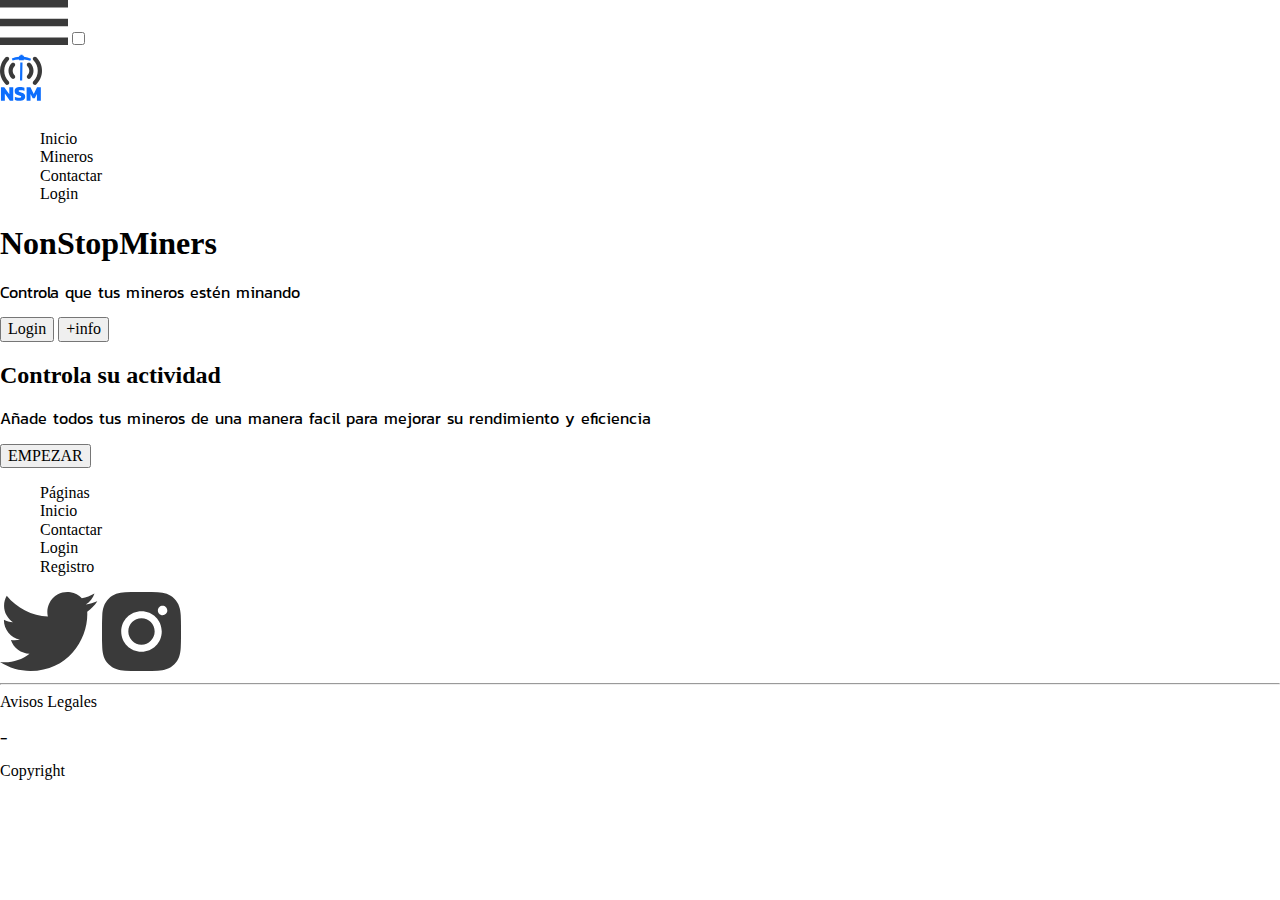
==== index.html @ 20ef50f5 "Maquetación de incio y contactar + variables" ====
<!DOCTYPE html>
<html lang="en">
  <head>
    <meta charset="UTF-8" />
    <meta http-equiv="X-UA-Compatible" content="IE=edge" />
    <meta name="viewport" content="width=device-width, initial-scale=1.0" />
    <title>Document</title>
    <link rel="stylesheet" href="style.css" />
  </head>
  <body>
    <!-- HEADER -->
    <header>
        <!-- Menu Horizontal -->
      <nav class="menuHori">
        <ul>
          <li class="icono iconoMenuMineros vip">
            <img src="./img/GPU.svg" alt="Icono de una gpu" />
            <p>MINEROS</p>
          </li>
          <li class="icono logoHori">
            <img src="./img/LogotipoHorizontallogo.svg" alt="Logo" />
          </li>
          <li class="icono iconoMenuCont">
            <img src="./img/Contact.svg" alt="Icono de contactar" />
            <p>Contactar</p>
          </li>
          <li class="icono iconoMenuUsr">
            <img src="./img/Usr.svg" alt="Icono de usuario" />
            <p>Login</p>
            <p class="vip">Cuenta</p>
          </li>
        </ul>
      </nav>
      <!-- Menu Movil -->
      <nav class="menuMovil">
        <img class="icono iconoHamb" src="./img/Hamb.svg" alt="icon de Hamburguesa"/>
        <input type="checkbox">
      </nav>
      <img class="logoMovil" src="./img/LogotipoHorizontallogo.svg" alt="logo"/>
      <!-- Menu escondido movil -->
      <section class="menuDesplegable">
          <ul>
              <li class="textMenuDesplegable"><a href="index.html">Inicio</a></li>
              <li class="vip textMenuDesplegable"><a href="mineros.html">Mineros</a></li>
              <li class="textMenuDesplegable"><a href="contactar.html">Contactar</a></li>
              <li class="textMenuDesplegable"><a href="login.html">Login</a></li>
          </ul>
      </section>
    </header>
    <!-- MAIN -->
    <main>
        <!-- Contenedor Principal -->
        <section class="contenedorPrincipal">
            <h1>NonStopMiners</h1>
            <p>Controla que tus mineros estén minando</p>
            <a href="login.html"><button class="BotonAzul">Login</button></a>
            <a href=""><button class="botonBlanco">+info</button></a>
        </section>
        <!-- Contenedor que contiene la explicación del servicio -->
        <section class="contenedorExplicacion">
            <h2>Controla su actividad</h2>
            <p>Añade todos tus mineros de una manera facil para mejorar su rendimiento y eficiencia</p>
            <button class="botonBlanco">EMPEZAR</button>
        </section>
    </main>
    <!-- Footer -->
    <footer>
        <!-- MAPA -->
        <ul>
            <li class="negrita">Páginas</li>
            <li><a href="index.html">Inicio</a></li>
            <li><a href="contactar.html">Contactar</a></li>
            <li><a href="login.html">Login</a></li>
            <li><a href="registro.html">Registro</a></li>
        </ul>
        <!-- rrss -->
        <img src="./img/Twt.svg" alt="Logo Twitter">
        <img src="./img/Ins.svg" alt="Logo Instagram">
        <!-- Avisos + copy -->
        <hr>
        <a href="">Avisos Legales</a>
        <p>-</p>
        <a href="">Copyright</a>
    </footer>
  </body>
</html>
---- style.css ----
/* CSS MODULAR */

@import "./css/normalize.css";
@import "./css/reset.css";

@import "./css/color.css";
@import "./css/tipografia.css";
@import "./css/grid.css";
@import "./css/layout.css";
@import "./css/mediaquery.css";
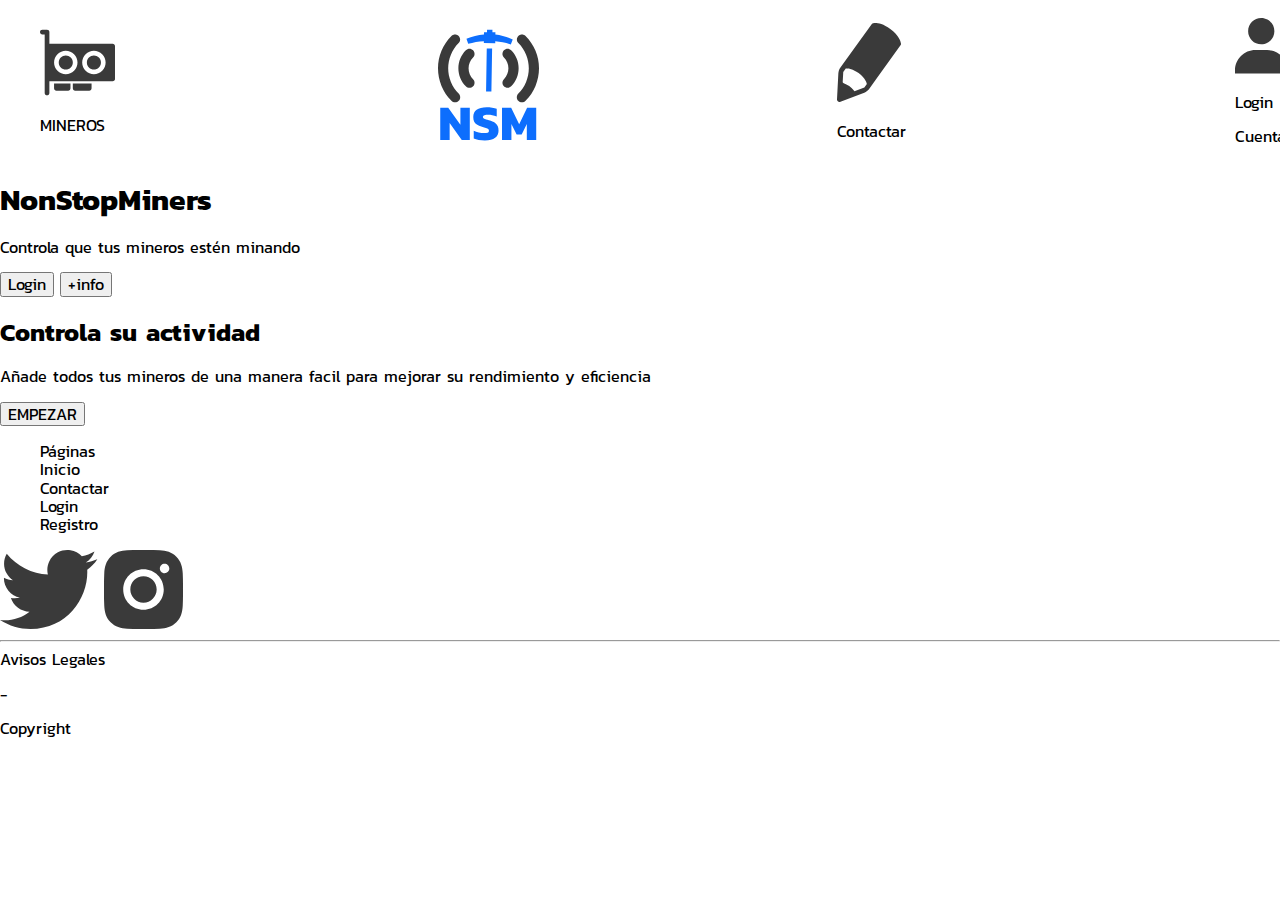
==== commit ddb89c62: "Menu Desplegable" ====
--- a/index.html
+++ b/index.html
@@ -4,14 +4,14 @@
     <meta charset="UTF-8" />
     <meta http-equiv="X-UA-Compatible" content="IE=edge" />
     <meta name="viewport" content="width=device-width, initial-scale=1.0" />
-    <title>Document</title>
+    <title>Inicio</title>
     <link rel="stylesheet" href="style.css" />
   </head>
   <body>
     <!-- HEADER -->
     <header>
-        <!-- Menu Horizontal -->
-      <nav class="menuHori">
+      <!-- Menu Horizontal -->
+      <nav class="menu menuHori">
         <ul>
           <li class="icono iconoMenuMineros vip">
             <img src="./img/GPU.svg" alt="Icono de una gpu" />
@@ -32,55 +32,81 @@
         </ul>
       </nav>
       <!-- Menu Movil -->
-      <nav class="menuMovil">
-        <img class="icono iconoHamb" src="./img/Hamb.svg" alt="icon de Hamburguesa"/>
-        <input type="checkbox">
+      <nav class="menu menuMovil">
+        <section class="menuHamb">
+          <label for="click">
+            <img
+              class="icono iconoHamb"
+              src="./img/Hamb.svg"
+              alt="icon de Hamburguesa"
+          /></label>
+          <input id="click" type="checkbox" class="activadorMenuDesplegable" />
+
+          <!-- Menu escondido movil -->
+          <section class="menuDesplegable">
+            <ul>
+              <li class="textMenuDesplegable">
+                <a href="index.html">Inicio</a>
+              </li>
+              <li class="vip textMenuDesplegable">
+                <a href="mineros.html">Mineros</a>
+              </li>
+              <li class="textMenuDesplegable">
+                <a href="contactar.html">Contactar</a>
+              </li>
+              <li class="textMenuDesplegable">
+                <a href="login.html">Login</a>
+              </li>
+            </ul>
+          </section>
+        </section>
+        <section class="sectionLogo">
+          <img
+            class="logoMovil"
+            src="./img/LogotipoHorizontallogo.svg"
+            alt="logo"
+          />
+        </section>
+        <section class="vacio"></section>
       </nav>
-      <img class="logoMovil" src="./img/LogotipoHorizontallogo.svg" alt="logo"/>
-      <!-- Menu escondido movil -->
-      <section class="menuDesplegable">
-          <ul>
-              <li class="textMenuDesplegable"><a href="index.html">Inicio</a></li>
-              <li class="vip textMenuDesplegable"><a href="mineros.html">Mineros</a></li>
-              <li class="textMenuDesplegable"><a href="contactar.html">Contactar</a></li>
-              <li class="textMenuDesplegable"><a href="login.html">Login</a></li>
-          </ul>
-      </section>
     </header>
     <!-- MAIN -->
     <main>
-        <!-- Contenedor Principal -->
-        <section class="contenedorPrincipal">
-            <h1>NonStopMiners</h1>
-            <p>Controla que tus mineros estén minando</p>
-            <a href="login.html"><button class="BotonAzul">Login</button></a>
-            <a href=""><button class="botonBlanco">+info</button></a>
-        </section>
-        <!-- Contenedor que contiene la explicación del servicio -->
-        <section class="contenedorExplicacion">
-            <h2>Controla su actividad</h2>
-            <p>Añade todos tus mineros de una manera facil para mejorar su rendimiento y eficiencia</p>
-            <button class="botonBlanco">EMPEZAR</button>
-        </section>
+      <!-- Contenedor Principal -->
+      <section class="contenedorPrincipal">
+        <h1>NonStopMiners</h1>
+        <p>Controla que tus mineros estén minando</p>
+        <a href="login.html"><button class="BotonAzul">Login</button></a>
+        <a href=""><button class="botonBlanco">+info</button></a>
+      </section>
+      <!-- Contenedor que contiene la explicación del servicio -->
+      <section class="contenedorExplicacion">
+        <h2>Controla su actividad</h2>
+        <p>
+          Añade todos tus mineros de una manera facil para mejorar su
+          rendimiento y eficiencia
+        </p>
+        <button class="botonBlanco">EMPEZAR</button>
+      </section>
     </main>
     <!-- Footer -->
     <footer>
-        <!-- MAPA -->
-        <ul>
-            <li class="negrita">Páginas</li>
-            <li><a href="index.html">Inicio</a></li>
-            <li><a href="contactar.html">Contactar</a></li>
-            <li><a href="login.html">Login</a></li>
-            <li><a href="registro.html">Registro</a></li>
-        </ul>
-        <!-- rrss -->
-        <img src="./img/Twt.svg" alt="Logo Twitter">
-        <img src="./img/Ins.svg" alt="Logo Instagram">
-        <!-- Avisos + copy -->
-        <hr>
-        <a href="">Avisos Legales</a>
-        <p>-</p>
-        <a href="">Copyright</a>
+      <!-- MAPA -->
+      <ul>
+        <li class="negrita">Páginas</li>
+        <li><a href="index.html">Inicio</a></li>
+        <li><a href="contactar.html">Contactar</a></li>
+        <li><a href="login.html">Login</a></li>
+        <li><a href="registro.html">Registro</a></li>
+      </ul>
+      <!-- rrss -->
+      <img src="./img/Twt.svg" alt="Logo Twitter" />
+      <img src="./img/Ins.svg" alt="Logo Instagram" />
+      <!-- Avisos + copy -->
+      <hr />
+      <a href="">Avisos Legales</a>
+      <p>-</p>
+      <a href="">Copyright</a>
     </footer>
   </body>
 </html>
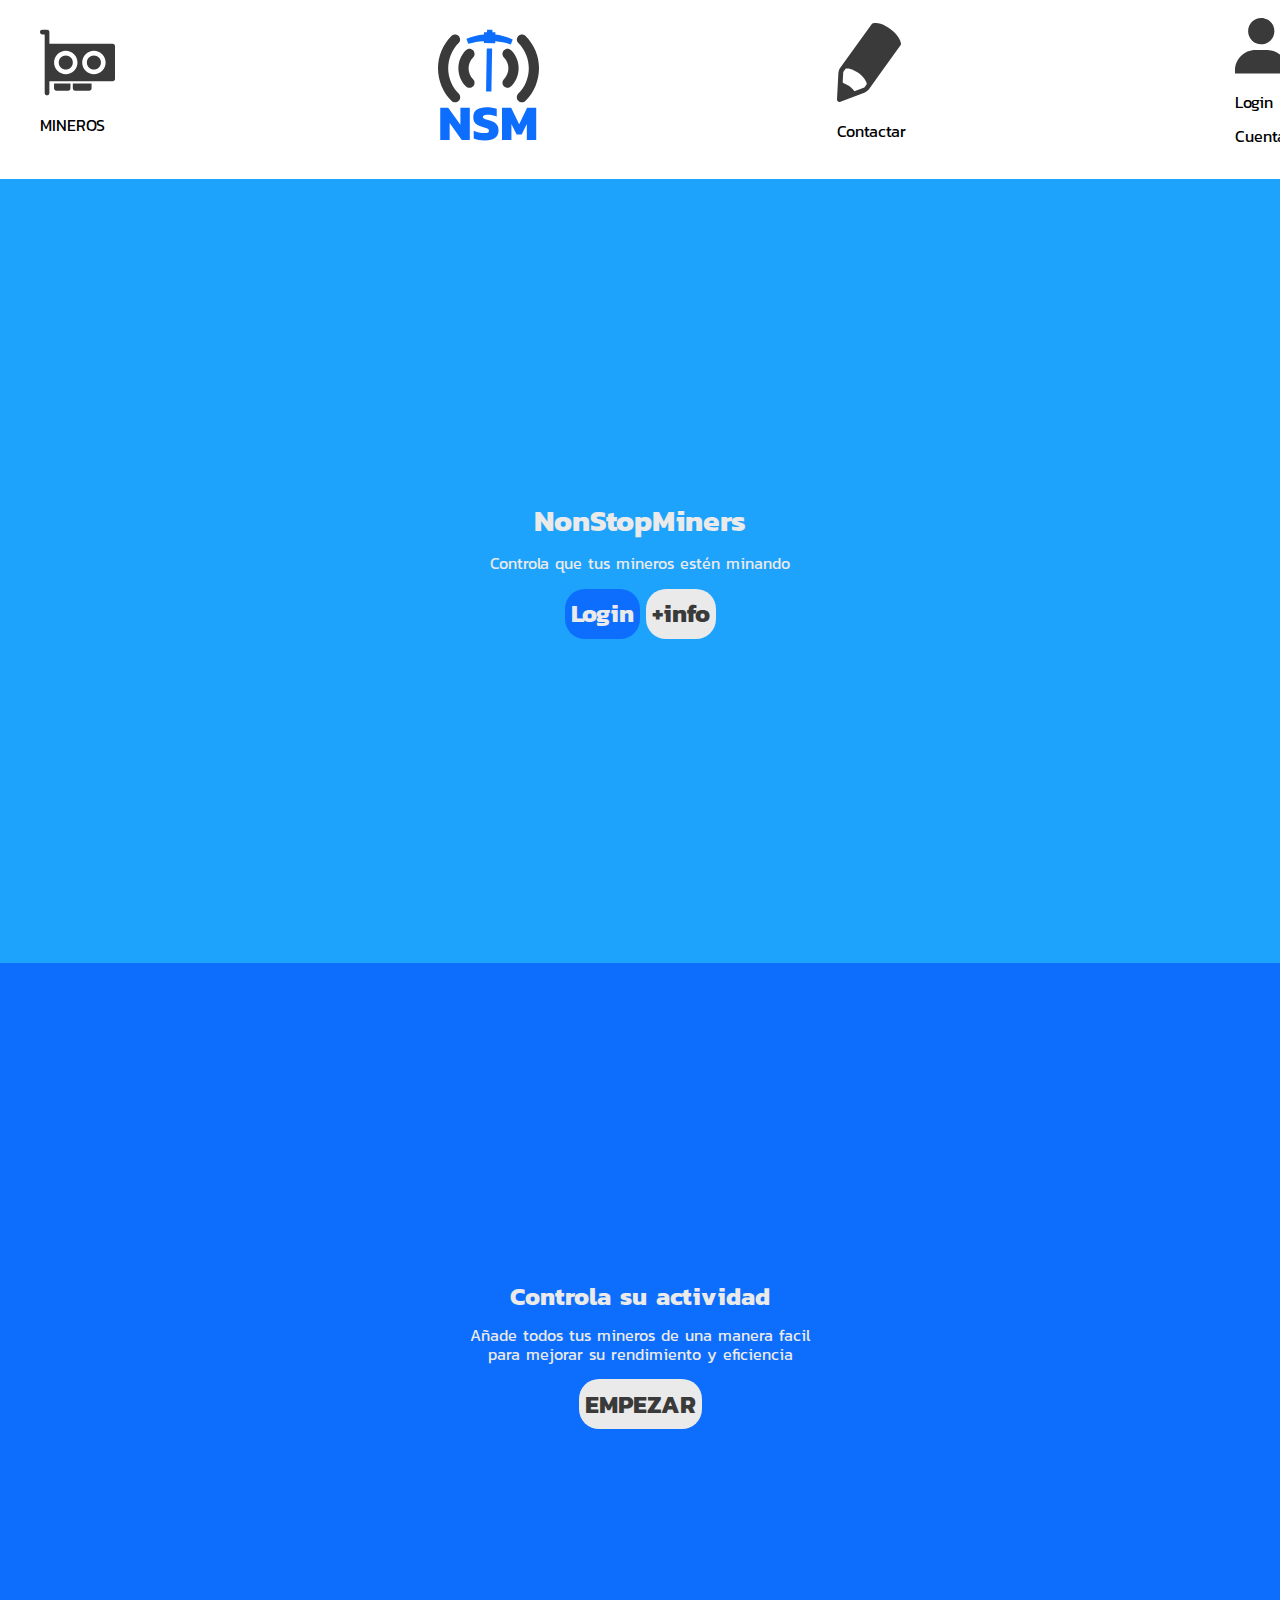
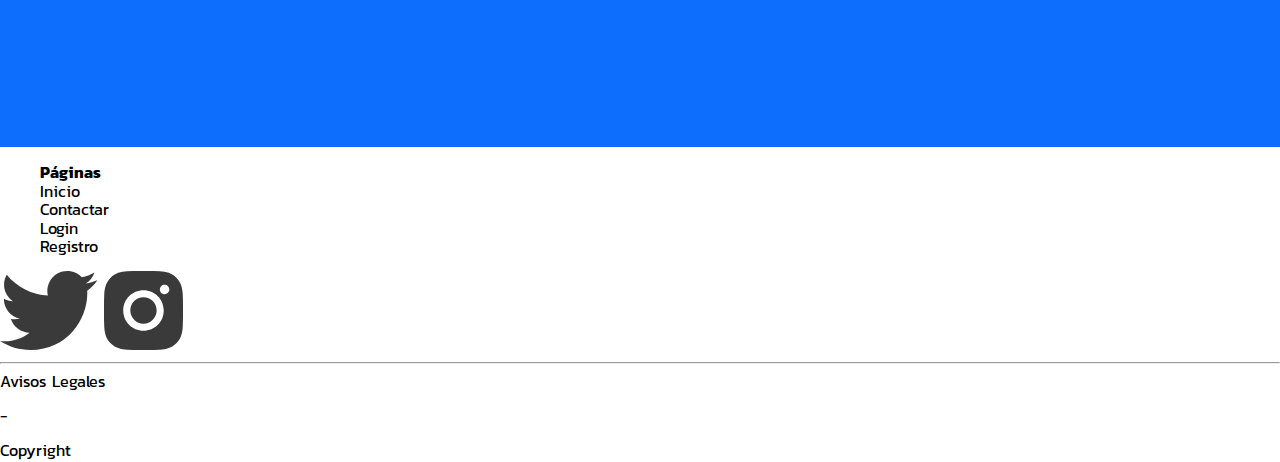
==== commit 45fa3e9e: "Cambios menu desp, sect Prin y sect Expl" ====
--- a/index.html
+++ b/index.html
@@ -45,16 +45,16 @@
           <!-- Menu escondido movil -->
           <section class="menuDesplegable">
             <ul>
-              <li class="textMenuDesplegable">
+              <li>
                 <a href="index.html">Inicio</a>
               </li>
-              <li class="vip textMenuDesplegable">
+              <li>
                 <a href="mineros.html">Mineros</a>
               </li>
-              <li class="textMenuDesplegable">
+              <li>
                 <a href="contactar.html">Contactar</a>
               </li>
-              <li class="textMenuDesplegable">
+              <li>
                 <a href="login.html">Login</a>
               </li>
             </ul>
@@ -72,17 +72,19 @@
     </header>
     <!-- MAIN -->
     <main>
-      <!-- Contenedor Principal -->
-      <section class="contenedorPrincipal">
-        <h1>NonStopMiners</h1>
-        <p>Controla que tus mineros estén minando</p>
-        <a href="login.html"><button class="BotonAzul">Login</button></a>
-        <a href=""><button class="botonBlanco">+info</button></a>
+      <!-- Section Principal -->
+      <section class="sectionPrincipal">
+        <h1 class="blanco">NonStopMiners</h1>
+        <p class="blanco">Controla que tus mineros estén minando</p>
+        <section class="sectionBotonesPrincipal">
+          <a href="login.html"><button class="botonAzul">Login</button></a>
+          <a href=""><button class="botonBlanco">+info</button></a>
+        </section>
       </section>
-      <!-- Contenedor que contiene la explicación del servicio -->
-      <section class="contenedorExplicacion">
-        <h2>Controla su actividad</h2>
-        <p>
+      <!-- Section que contiene la explicación del servicio -->
+      <section class="sectionExplicacion blanco">
+        <h2 class="blanco">Controla su actividad</h2>
+        <p class="blanco">
           Añade todos tus mineros de una manera facil para mejorar su
           rendimiento y eficiencia
         </p>
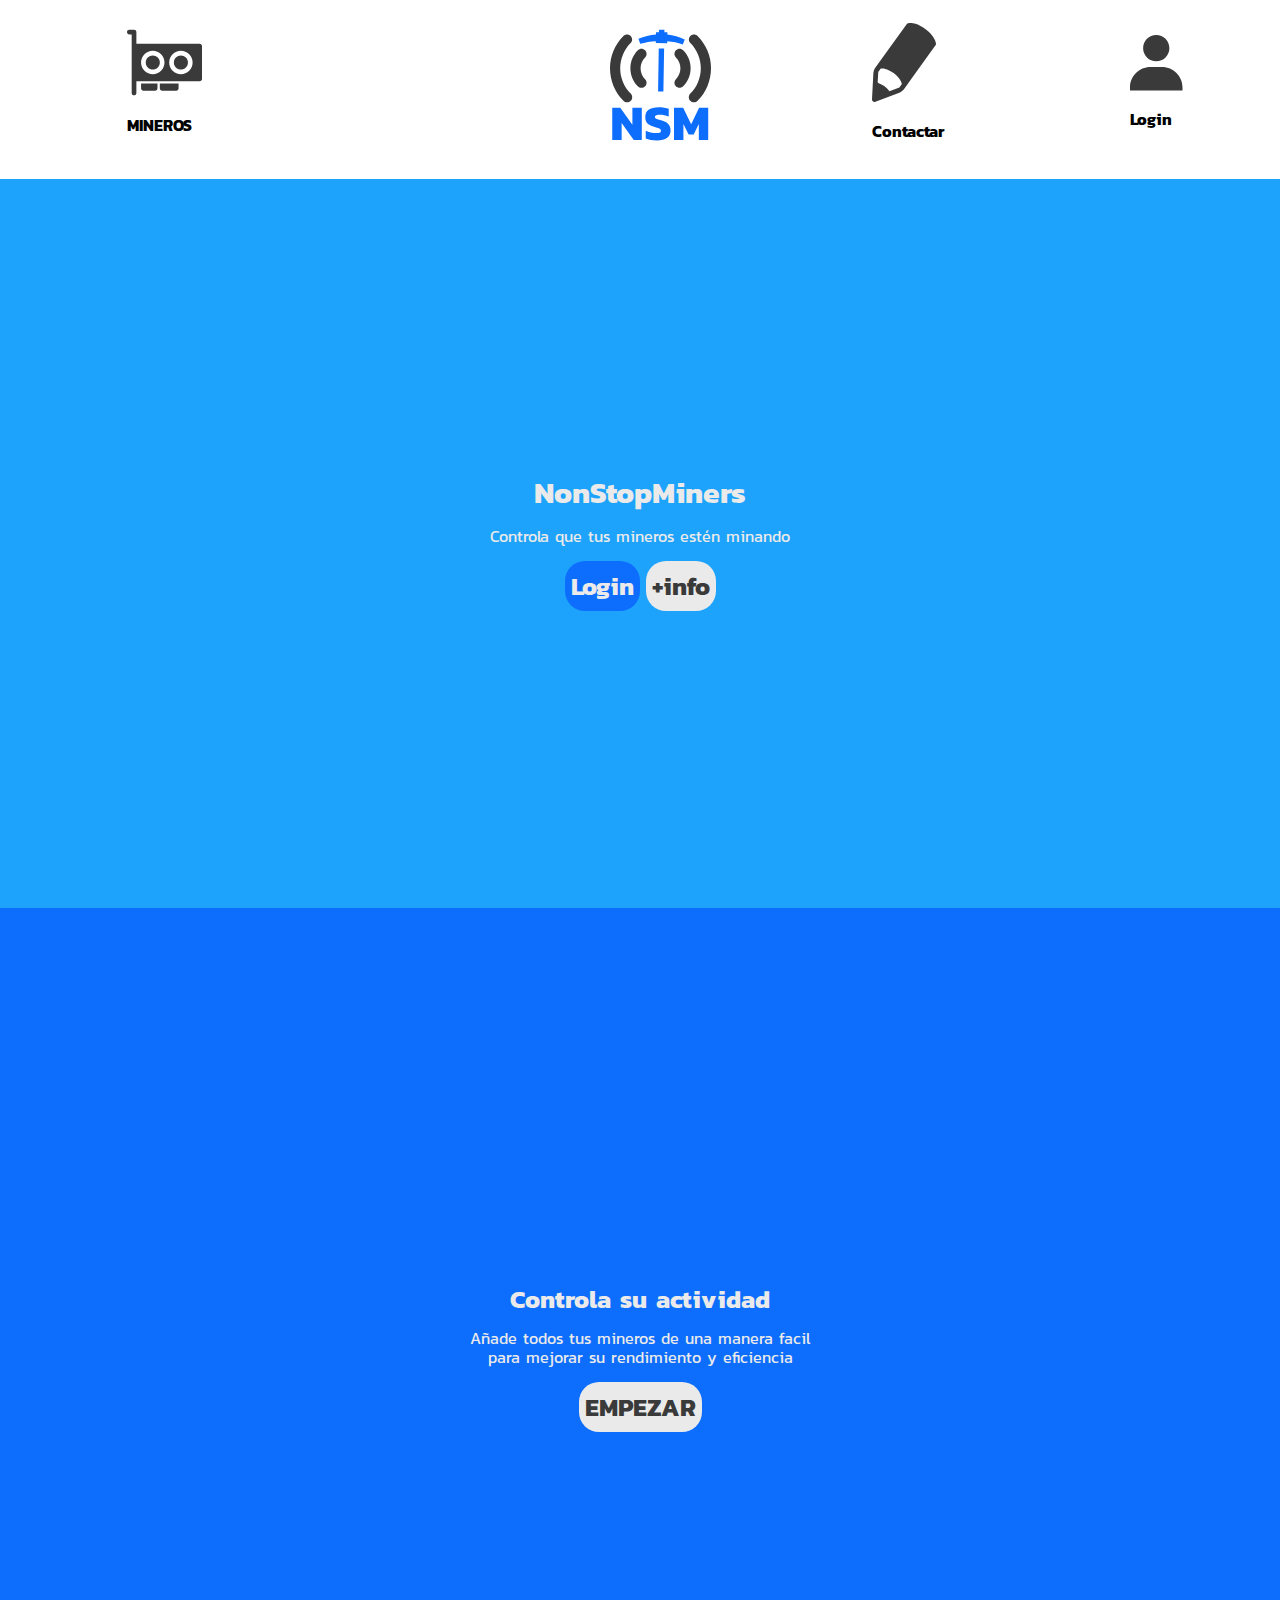
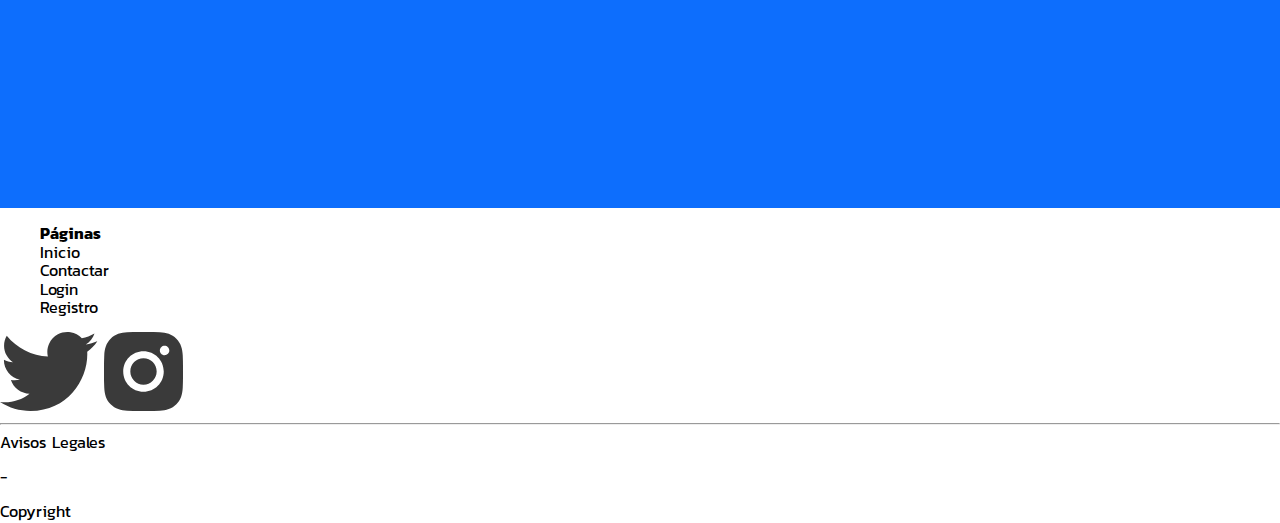
==== commit 76b9510f: "Cambios varios" ====
--- a/index.html
+++ b/index.html
@@ -14,20 +14,29 @@
       <nav class="menu menuHori">
         <ul>
           <li class="icono iconoMenuMineros vip">
-            <img src="./img/GPU.svg" alt="Icono de una gpu" />
-            <p>MINEROS</p>
+            <a href="mineros.html">
+              <img src="./img/GPU.svg" alt="Icono de una gpu" />
+              <p class="negrita">MINEROS</p>
+            </a>
           </li>
+          <li class="vacio"></li>
           <li class="icono logoHori">
-            <img src="./img/LogotipoHorizontallogo.svg" alt="Logo" />
+            <a href="index.html">
+              <img src="./img/LogotipoHorizontallogo.svg" alt="Logo" />
+            </a>
           </li>
           <li class="icono iconoMenuCont">
-            <img src="./img/Contact.svg" alt="Icono de contactar" />
-            <p>Contactar</p>
+            <a href="contactar.html">
+              <img src="./img/Contact.svg" alt="Icono de contactar" />
+              <p class="negrita">Contactar</p>
+            </a>
           </li>
           <li class="icono iconoMenuUsr">
-            <img src="./img/Usr.svg" alt="Icono de usuario" />
-            <p>Login</p>
-            <p class="vip">Cuenta</p>
+            <a href="login.html">
+              <img src="./img/Usr.svg" alt="Icono de usuario" />
+              <p class="negrita">Login</p>
+              <!-- <p class="vip negrita">Cuenta</p> -->
+            </a>
           </li>
         </ul>
       </nav>
@@ -78,11 +87,13 @@
         <p class="blanco">Controla que tus mineros estén minando</p>
         <section class="sectionBotonesPrincipal">
           <a href="login.html"><button class="botonAzul">Login</button></a>
-          <a href=""><button class="botonBlanco">+info</button></a>
+          <a class="masInfo" href="#se"
+            ><button class="botonBlanco">+info</button></a
+          >
         </section>
       </section>
       <!-- Section que contiene la explicación del servicio -->
-      <section class="sectionExplicacion blanco">
+      <section id="se" class="sectionExplicacion blanco">
         <h2 class="blanco">Controla su actividad</h2>
         <p class="blanco">
           Añade todos tus mineros de una manera facil para mejorar su
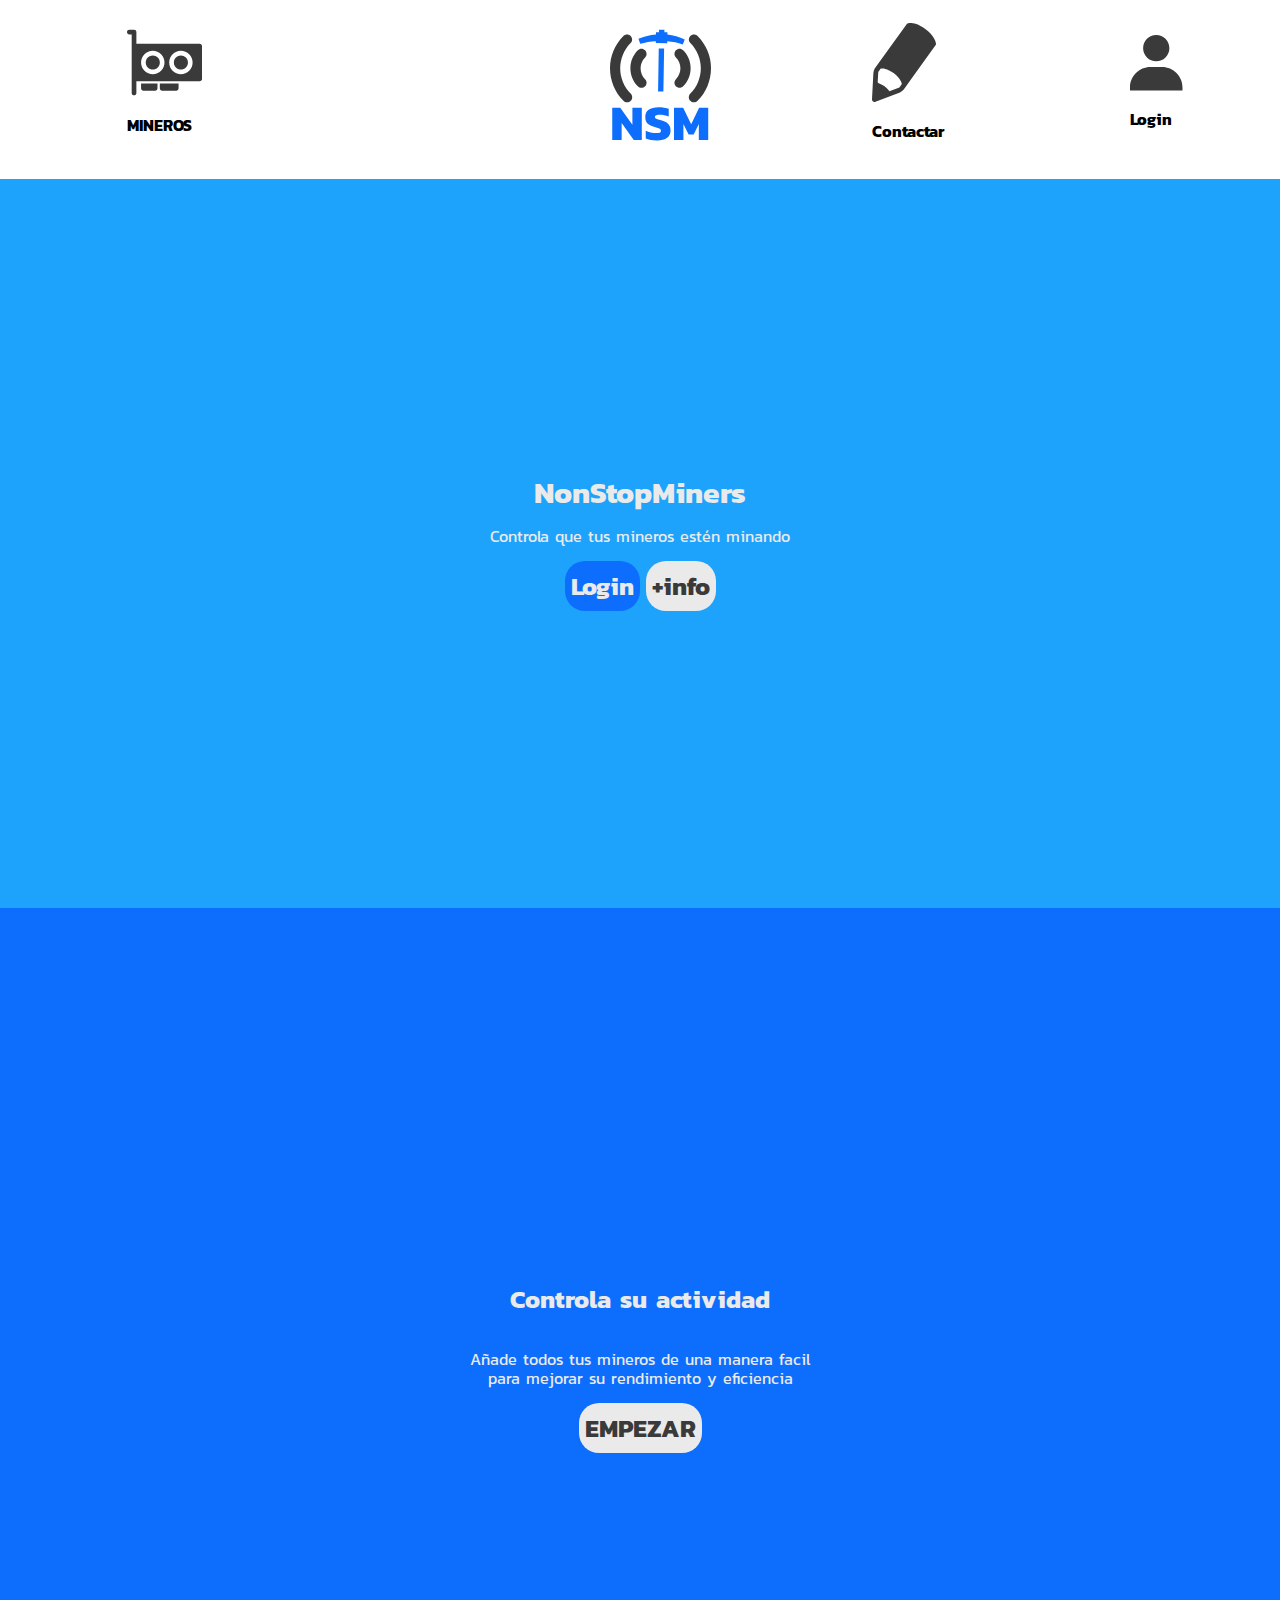
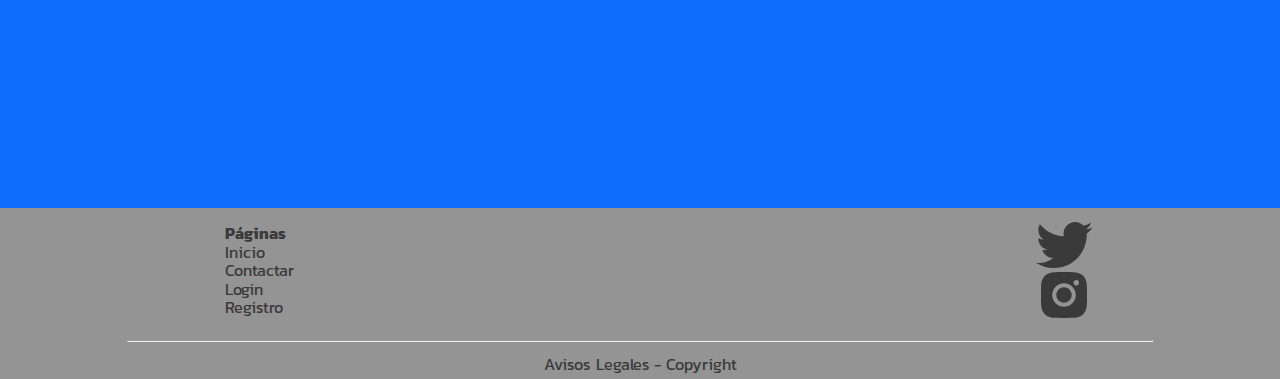
==== commit 9b805302: "Login + registro + mineros" ====
--- a/index.html
+++ b/index.html
@@ -104,22 +104,31 @@
     </main>
     <!-- Footer -->
     <footer>
-      <!-- MAPA -->
-      <ul>
-        <li class="negrita">Páginas</li>
-        <li><a href="index.html">Inicio</a></li>
-        <li><a href="contactar.html">Contactar</a></li>
-        <li><a href="login.html">Login</a></li>
-        <li><a href="registro.html">Registro</a></li>
-      </ul>
-      <!-- rrss -->
-      <img src="./img/Twt.svg" alt="Logo Twitter" />
-      <img src="./img/Ins.svg" alt="Logo Instagram" />
+      <!-- Primera parte del footer -->
+      <section class="pFooter">
+        <!-- MAPA -->
+        <ul>
+          <li class="negrita">Páginas</li>
+          <li><a href="index.html">Inicio</a></li>
+          <li><a href="contactar.html">Contactar</a></li>
+          <li><a href="login.html">Login</a></li>
+          <li><a href="registro.html">Registro</a></li>
+        </ul>
+        <div></div>
+        <!-- rrss -->
+        <section class="rrssFooter">
+        <img src="./img/Twt.svg" alt="Logo Twitter" />
+        <img src="./img/Ins.svg" alt="Logo Instagram" />
+        </section>
+      </section>
+      <hr>
+      <!-- Segunda parte del footer -->
       <!-- Avisos + copy -->
-      <hr />
-      <a href="">Avisos Legales</a>
-      <p>-</p>
-      <a href="">Copyright</a>
-    </footer>
+      <section class="sFooter">
+        <a href="">Avisos Legales</a>
+        <span>-</span>
+        <a href="">Copyright</a>
+      </section>
+    </footer> 
   </body>
 </html>
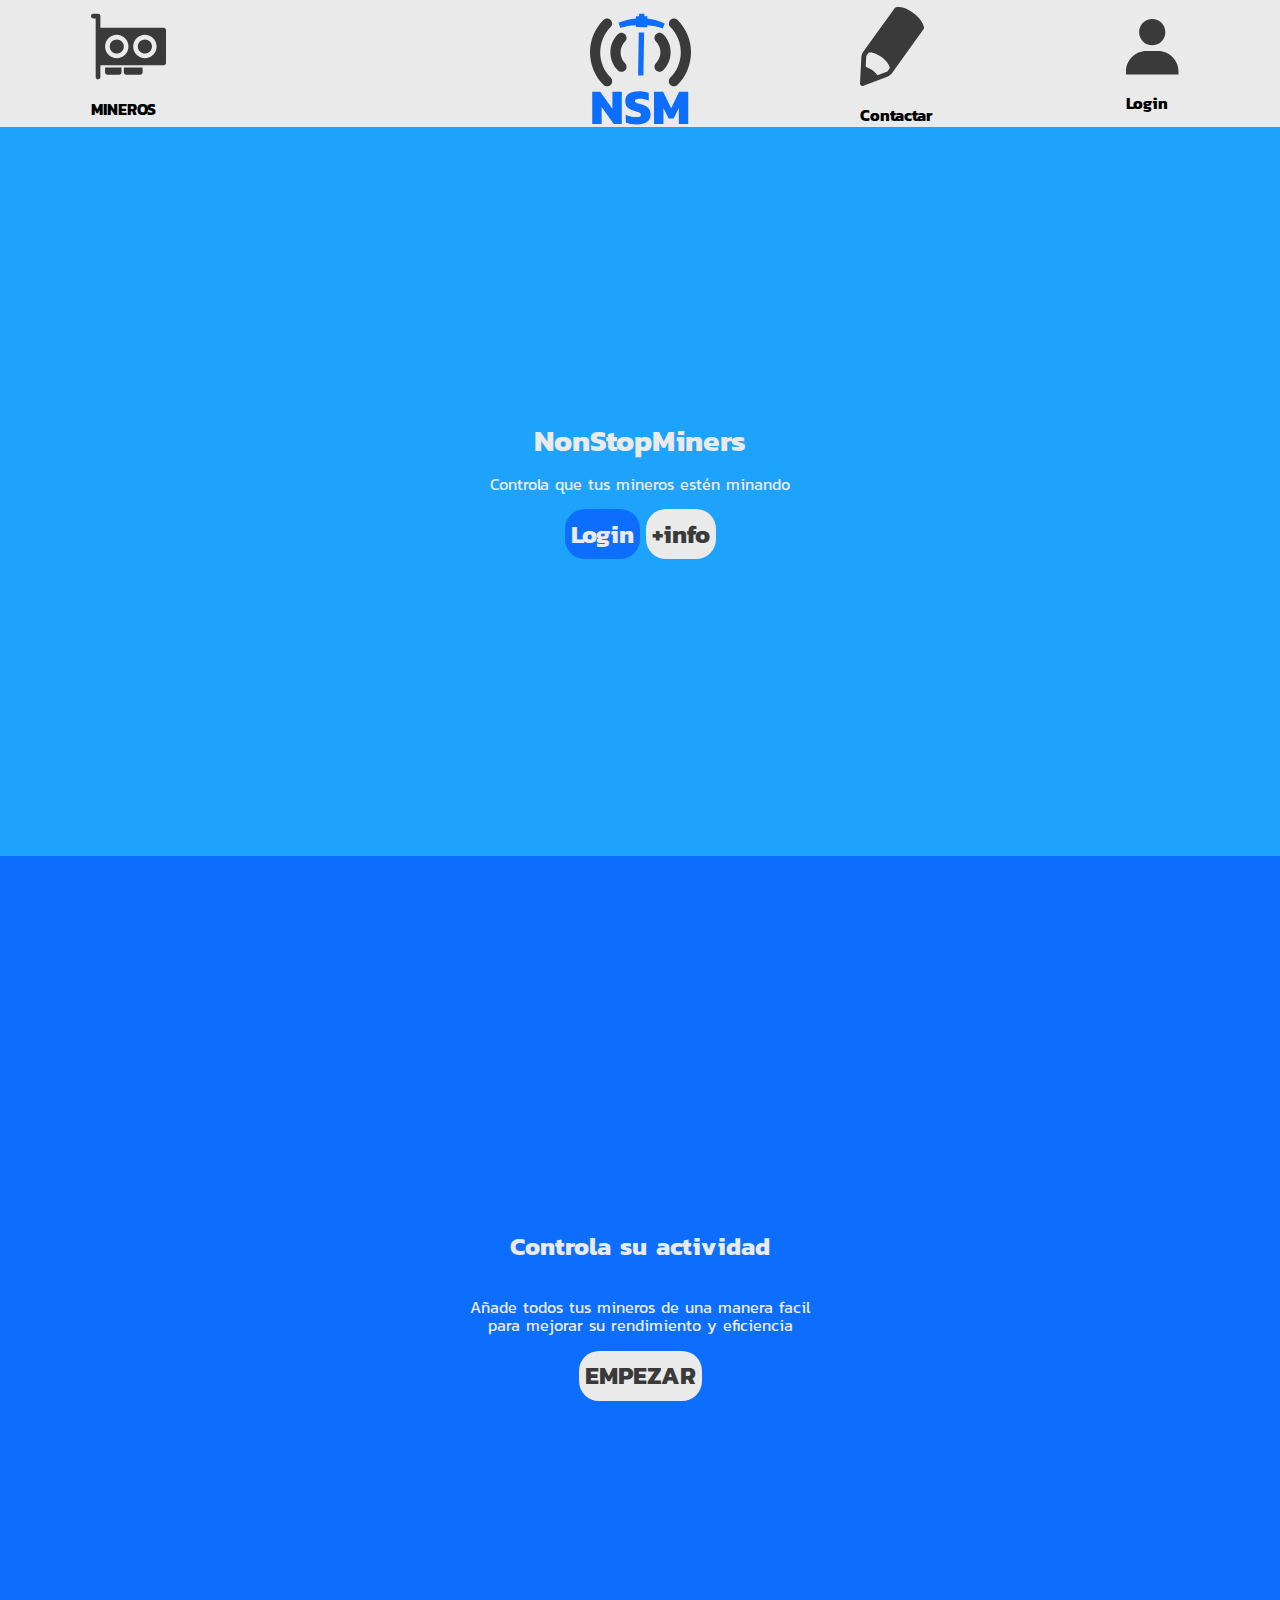
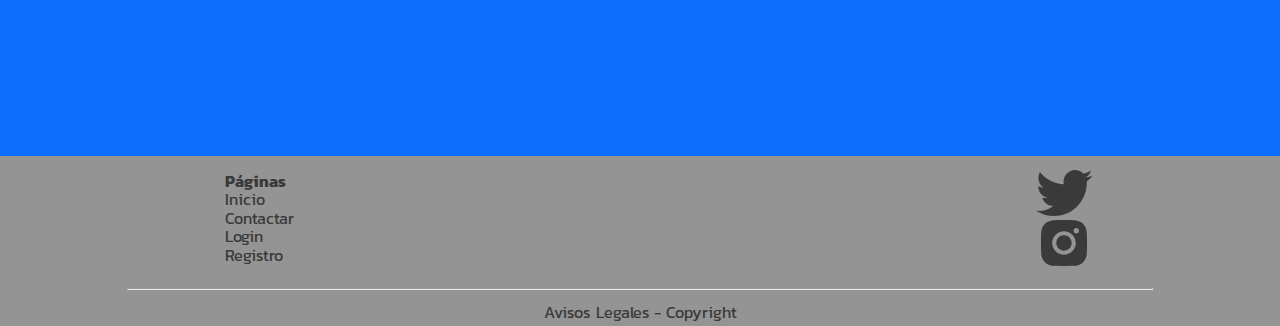
==== commit 83f001a1: "Cambios varios" ====
--- a/index.html
+++ b/index.html
@@ -48,7 +48,8 @@
               class="icono iconoHamb"
               src="./img/Hamb.svg"
               alt="icon de Hamburguesa"
-          /></label>
+            />
+          </label>
           <input id="click" type="checkbox" class="activadorMenuDesplegable" />
 
           <!-- Menu escondido movil -->
@@ -70,11 +71,13 @@
           </section>
         </section>
         <section class="sectionLogo">
-          <img
-            class="logoMovil"
-            src="./img/LogotipoHorizontallogo.svg"
-            alt="logo"
-          />
+          <a href="index.html">
+            <img
+              class="logoMovil"
+              src="./img/LogotipoHorizontallogo.svg"
+              alt="logo"
+            />
+          </a>
         </section>
         <section class="vacio"></section>
       </nav>
@@ -117,11 +120,11 @@
         <div></div>
         <!-- rrss -->
         <section class="rrssFooter">
-        <img src="./img/Twt.svg" alt="Logo Twitter" />
-        <img src="./img/Ins.svg" alt="Logo Instagram" />
+          <img src="./img/Twt.svg" alt="Logo Twitter" />
+          <img src="./img/Ins.svg" alt="Logo Instagram" />
         </section>
       </section>
-      <hr>
+      <hr />
       <!-- Segunda parte del footer -->
       <!-- Avisos + copy -->
       <section class="sFooter">
@@ -129,6 +132,6 @@
         <span>-</span>
         <a href="">Copyright</a>
       </section>
-    </footer> 
+    </footer>
   </body>
 </html>
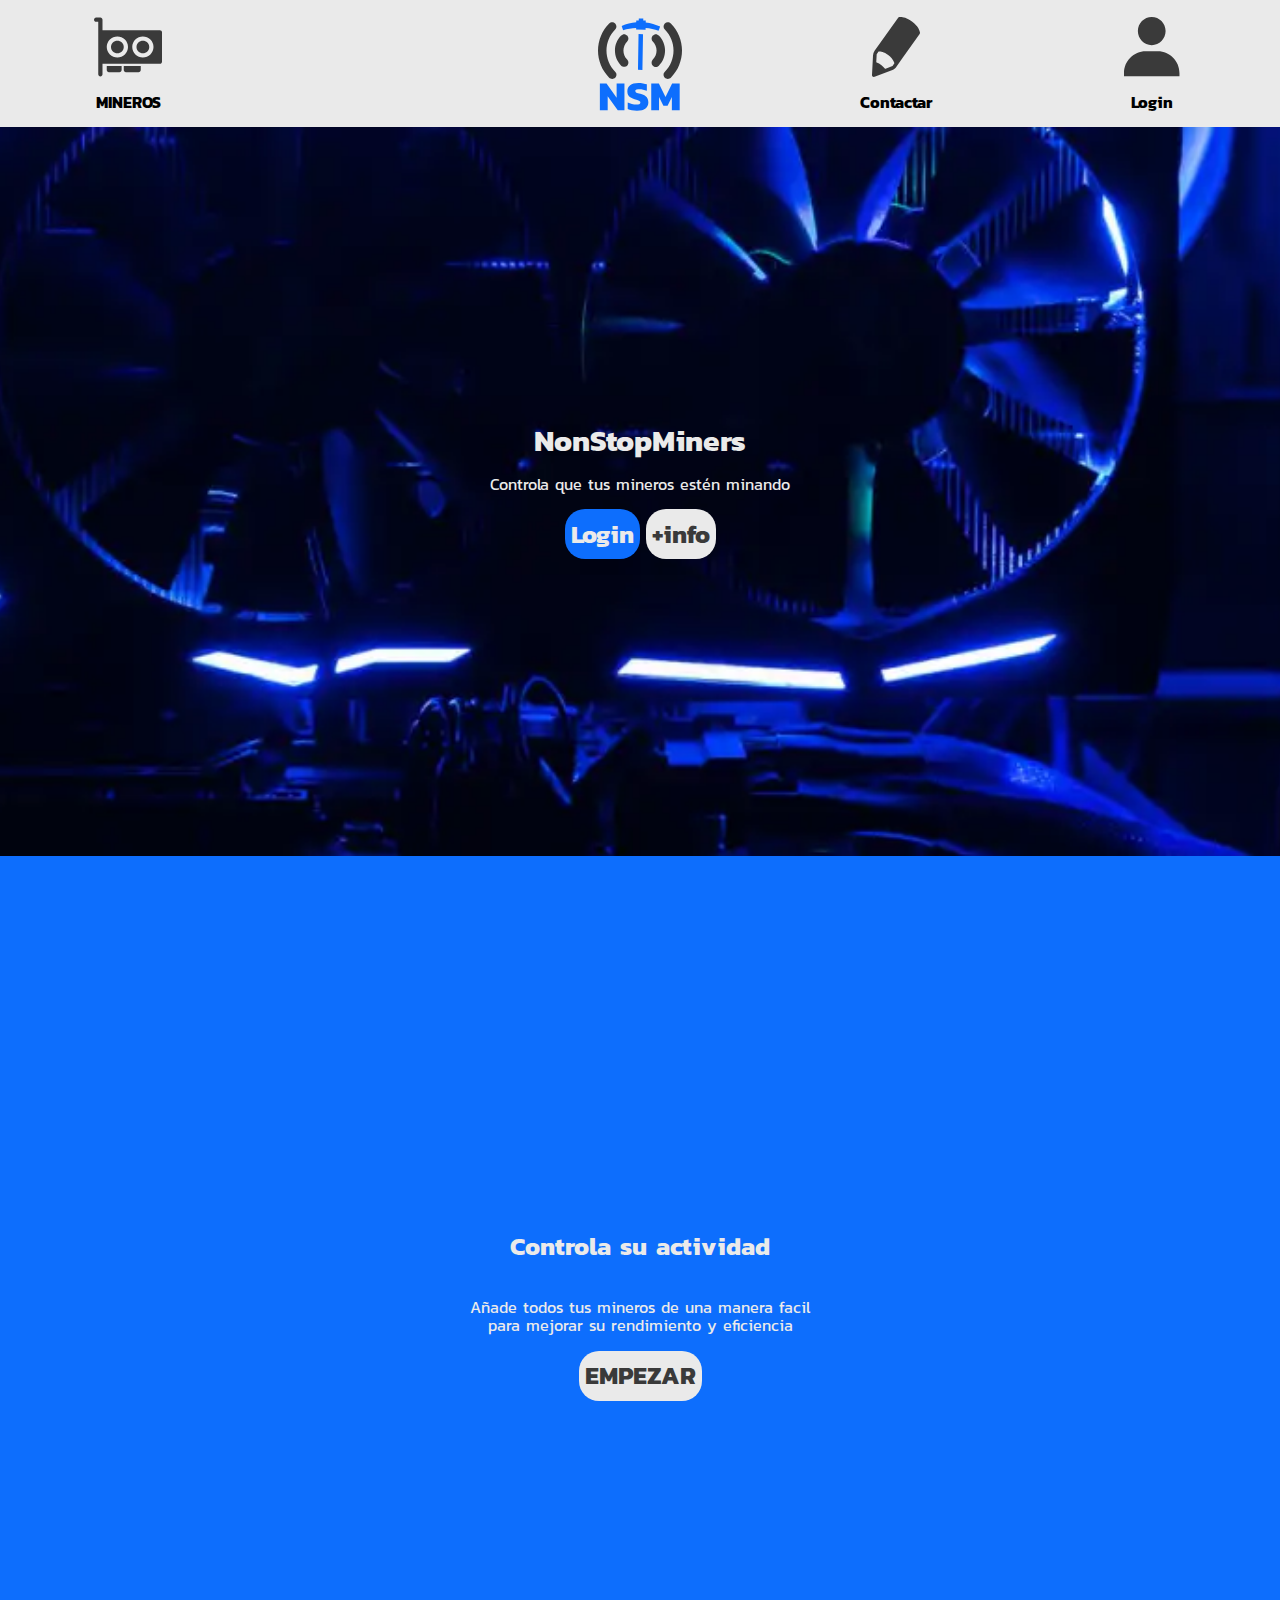
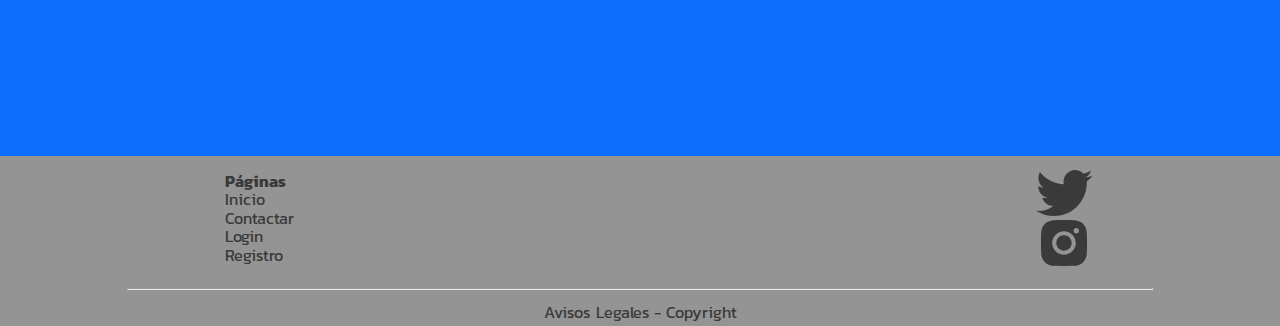
==== commit 35dbe563: "cambios varios" ====
--- a/index.html
+++ b/index.html
@@ -13,29 +13,29 @@
       <!-- Menu Horizontal -->
       <nav class="menu menuHori">
         <ul>
-          <li class="icono iconoMenuMineros vip">
+          <li class="vip">
             <a href="mineros.html">
-              <img src="./img/GPU.svg" alt="Icono de una gpu" />
+              <img src="./img/GPU.svg" alt="Icono de una gpu" class="icono"/>
               <p class="negrita">MINEROS</p>
             </a>
           </li>
           <li class="vacio"></li>
-          <li class="icono logoHori">
+          <li>
             <a href="index.html">
-              <img src="./img/LogotipoHorizontallogo.svg" alt="Logo" />
+              <img src="./img/LogotipoHorizontallogo.svg" alt="Logo" class="logoMenuHori"/>
             </a>
           </li>
-          <li class="icono iconoMenuCont">
+          <li>
             <a href="contactar.html">
-              <img src="./img/Contact.svg" alt="Icono de contactar" />
+              <img src="./img/Contact.svg" alt="Icono de contactar" class="icono"/>
               <p class="negrita">Contactar</p>
             </a>
           </li>
-          <li class="icono iconoMenuUsr">
+          <li>
             <a href="login.html">
-              <img src="./img/Usr.svg" alt="Icono de usuario" />
+              <img src="./img/Usr.svg" alt="Icono de usuario" class="icono"/>
               <p class="negrita">Login</p>
-              <!-- <p class="vip negrita">Cuenta</p> -->
+              <!-- <p class="vip negrita">Cuenta</p>  -->
             </a>
           </li>
         </ul>
